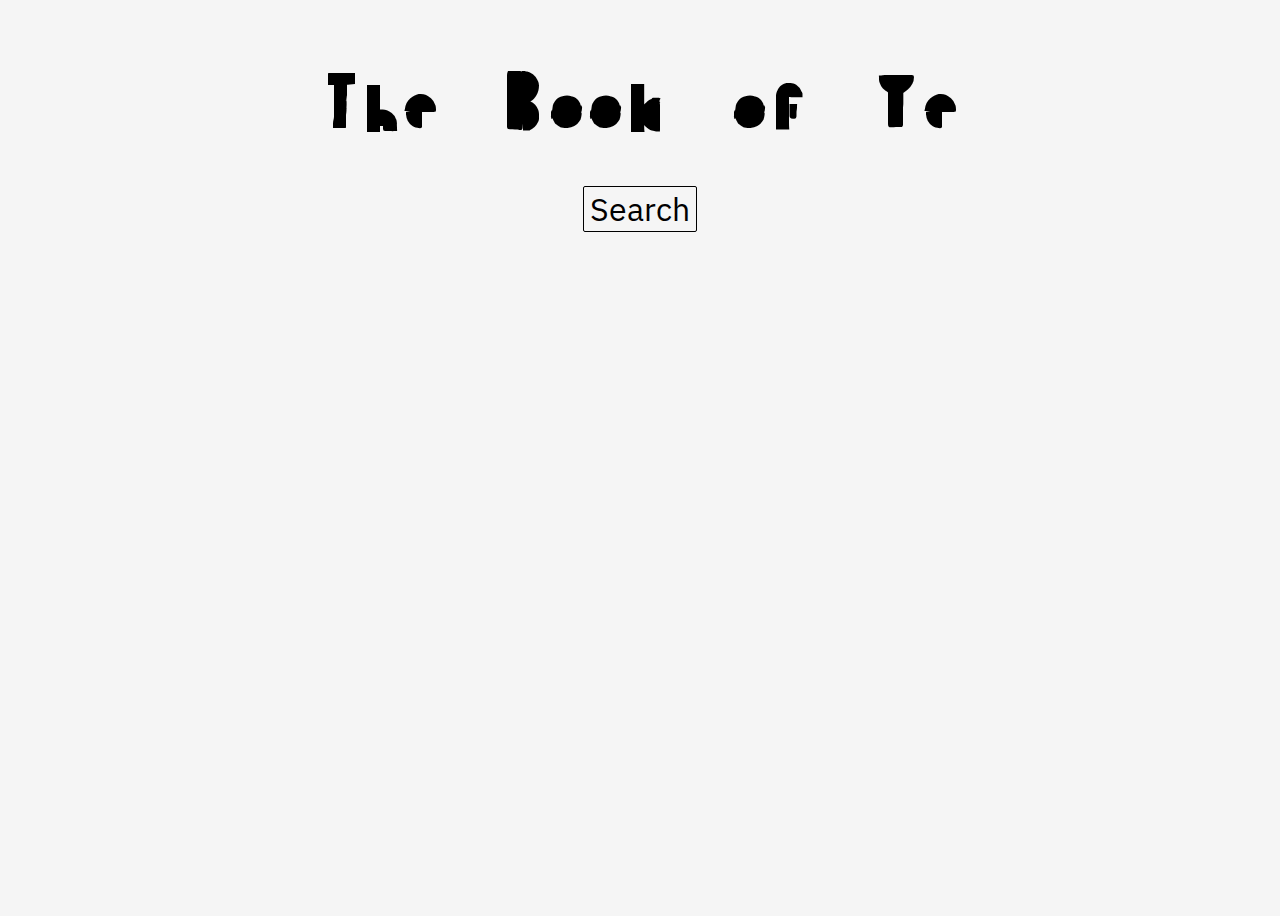
==== index.html @ 1532f122 "inital commit" ====
<!DOCTYPE html>
<html>
    <head>
        <link rel='stylesheet' href='./index.css' />
        <script src='./index.js' ></script>
        <link rel="preconnect" href="https://fonts.googleapis.com">
        <link rel="preconnect" href="https://fonts.gstatic.com" crossorigin>
        <link href="https://fonts.googleapis.com/css2?family=Fredericka+the+Great&family=IBM+Plex+Sans:wght@300;400;500;600&family=Palette+Mosaic&display=swap" rel="stylesheet">
    </head>
    <body>
        <h1>The Book of Ye</h1>
        <button>Search</button>
    </body>
</html>
---- index.css ----
body {
  min-height: 100vh;
  background-color: whitesmoke;
  display: flex;
  flex-direction: column;
  align-items: center;
}
body h1 {
  font-family: "Palette Mosaic";
  font-size: 4rem;
  text-align: center;
}
body button {
  background: none;
  font-family: "IBM Plex Sans";
  border: 1px black solid;
  border-radius: 2px;
  font-size: 2rem;
}
body button:focus {
  outline: none;
}

/*# sourceMappingURL=index.css.map */
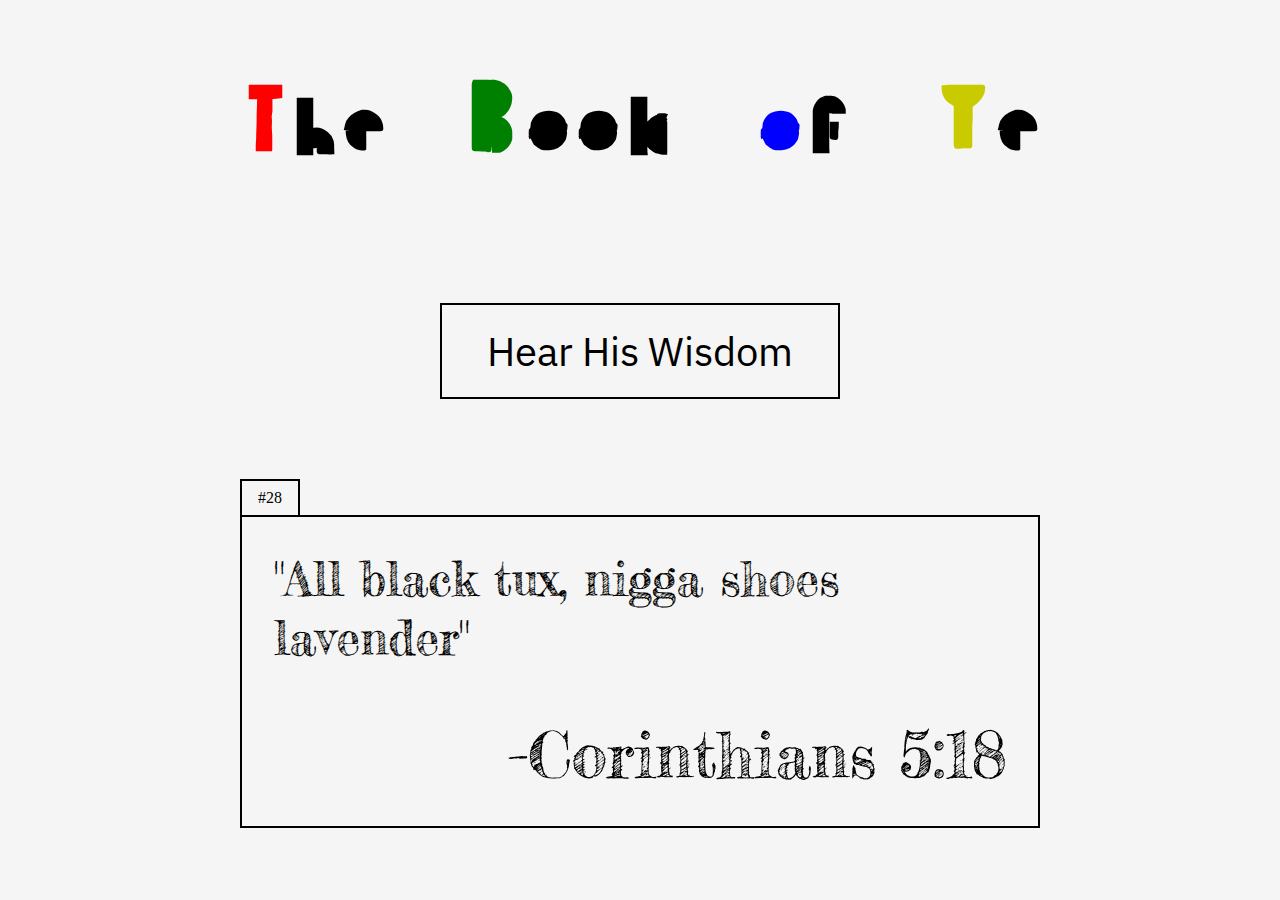
==== commit 5b68079a: "-" ====
--- a/index.html
+++ b/index.html
@@ -8,7 +8,14 @@
         <link href="https://fonts.googleapis.com/css2?family=Fredericka+the+Great&family=IBM+Plex+Sans:wght@300;400;500;600&family=Palette+Mosaic&display=swap" rel="stylesheet">
     </head>
     <body>
-        <h1>The Book of Ye</h1>
-        <button>Search</button>
+        <h1><span class='red'>T</span>he <span class='green'>B</span>ook <span class='blue'>o</span>f <span class='yellow'>Y</span>e</h1>
+        <button>Hear His Wisdom</button>
+        <div id='wisdom'>
+            <p>#28</p>
+            <div id='quote'>
+                <h3>"All black tux, nigga shoes lavender"</h3>
+                <h2>-Corinthians 5:18</h1>
+            </div>
+        </div>
     </body>
 </html>--- a/index.css
+++ b/index.css
@@ -1,4 +1,14 @@
+html {
+  background-image: url("./images/hypnotize.png");
+  display: flex;
+  align-items: center;
+  flex-direction: column;
+}
+
 body {
+  box-shadow: 0px 0px 10px #9e9e9e;
+  margin: 0;
+  width: min(1300px, 100%);
   min-height: 100vh;
   background-color: whitesmoke;
   display: flex;
@@ -7,18 +17,95 @@
 }
 body h1 {
   font-family: "Palette Mosaic";
-  font-size: 4rem;
+  font-size: 5rem;
   text-align: center;
 }
 body button {
+  cursor: pointer;
   background: none;
   font-family: "IBM Plex Sans";
-  border: 1px black solid;
-  border-radius: 2px;
-  font-size: 2rem;
+  border: 2px black solid;
+  font-size: 2.5rem;
+  width: min(400px, 60vw);
+  padding-top: 20px;
+  padding-bottom: 20px;
+  margin-top: 5rem;
+  margin-bottom: 5rem;
+  transition: 0.2s all;
+  position: relative;
+  z-index: 1;
 }
 body button:focus {
   outline: none;
 }
+body button::after {
+  z-index: -1;
+  content: "";
+  display: block;
+  position: absolute;
+  bottom: 0;
+  left: 0;
+  background-color: black;
+  width: 100%;
+  height: 0;
+  opacity: 0;
+  transition: 0.2s all;
+}
+body button:hover {
+  color: white;
+}
+body button:hover::after {
+  height: 100%;
+  opacity: 1;
+}
+body #wisdom {
+  width: min(90%, 800px);
+}
+body #wisdom p {
+  border: 2px black solid;
+  border-bottom: none;
+  font-size: 1rem;
+  padding-top: 0.5rem;
+  padding-bottom: 0.5rem;
+  margin: 0;
+  padding-right: 1rem;
+  padding-left: 1rem;
+  width: min-content;
+  text-align: center;
+}
+body #wisdom #quote {
+  border: 2px black solid;
+}
+body #wisdom #quote h3 {
+  font-weight: 100;
+  margin: 1rem;
+  font-size: 3rem;
+  padding: 1rem;
+  font-family: "Fredericka the Great";
+}
+body #wisdom #quote h2 {
+  font-weight: 100;
+  margin: 1rem;
+  padding: 1rem;
+  text-align: right;
+  font-size: 4rem;
+  font-family: "Fredericka the Great";
+}
+
+.red {
+  color: red;
+}
+
+.green {
+  color: green;
+}
+
+.yellow {
+  color: #caca00;
+}
+
+.blue {
+  color: blue;
+}
 
 /*# sourceMappingURL=index.css.map */
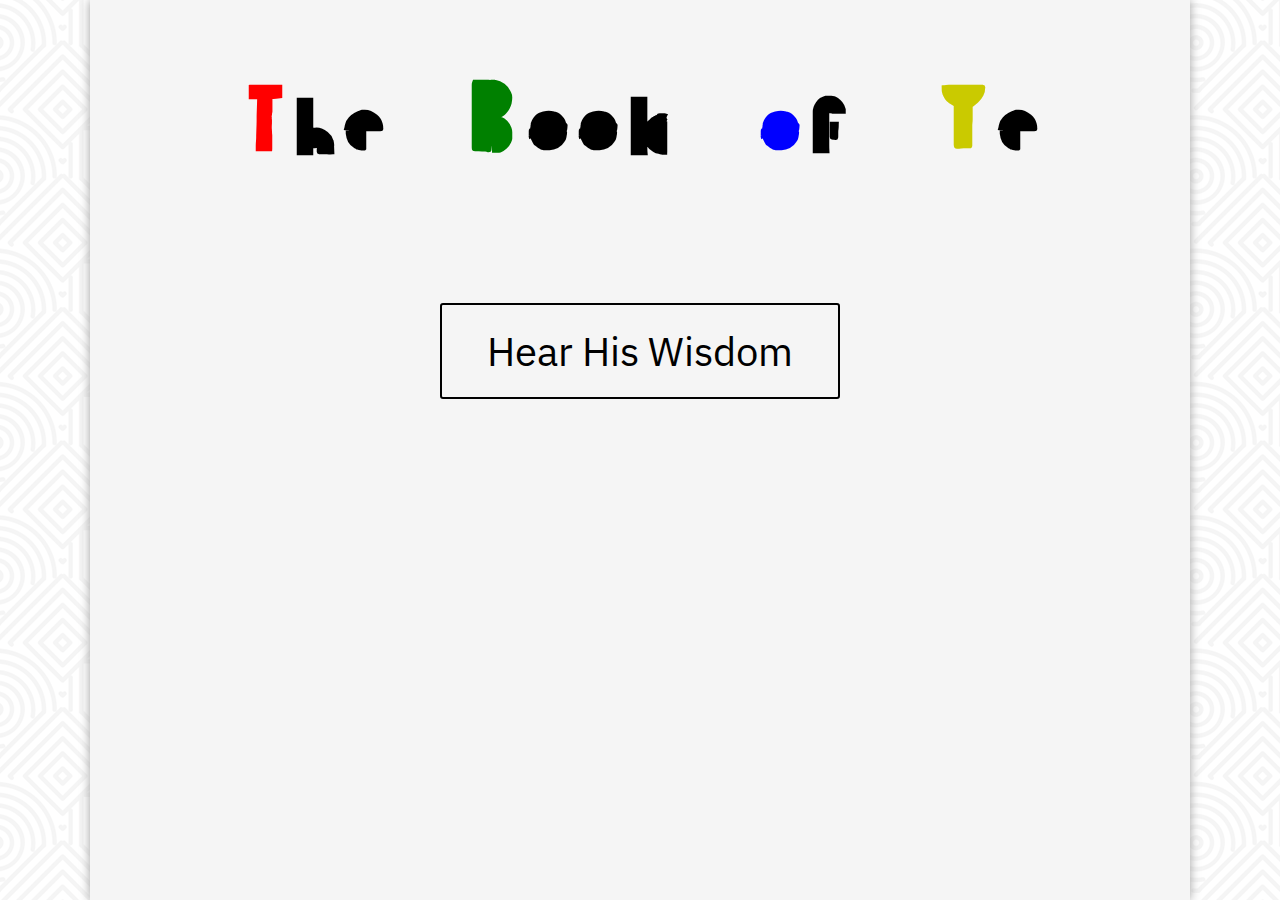
==== commit 9055adf8: "-" ====
--- a/index.html
+++ b/index.html
@@ -2,19 +2,20 @@
 <html>
     <head>
         <link rel='stylesheet' href='./index.css' />
-        <script src='./index.js' ></script>
+        <script src="https://ajax.googleapis.com/ajax/libs/jquery/3.5.1/jquery.min.js"></script>
         <link rel="preconnect" href="https://fonts.googleapis.com">
         <link rel="preconnect" href="https://fonts.gstatic.com" crossorigin>
         <link href="https://fonts.googleapis.com/css2?family=Fredericka+the+Great&family=IBM+Plex+Sans:wght@300;400;500;600&family=Palette+Mosaic&display=swap" rel="stylesheet">
+        <script src='./scripts/script.js'></script>
     </head>
     <body>
         <h1><span class='red'>T</span>he <span class='green'>B</span>ook <span class='blue'>o</span>f <span class='yellow'>Y</span>e</h1>
-        <button>Hear His Wisdom</button>
+        <button id='generateBtn'>Hear His Wisdom</button>
         <div id='wisdom'>
-            <p>#28</p>
+            <p id='quote-number'>#28</p>
             <div id='quote'>
-                <h3>"All black tux, nigga shoes lavender"</h3>
-                <h2>-Corinthians 5:18</h1>
+                <h3 id='quote-content'>"All black tux, nigga shoes lavender"</h3>
+                <h2 id='quote-name'>- Corinthians 5:18</h1>
             </div>
         </div>
     </body>
--- a/index.css
+++ b/index.css
@@ -8,7 +8,7 @@
 body {
   box-shadow: 0px 0px 10px #9e9e9e;
   margin: 0;
-  width: min(1300px, 100%);
+  width: min(1100px, 100%);
   min-height: 100vh;
   background-color: whitesmoke;
   display: flex;
@@ -34,6 +34,7 @@
   transition: 0.2s all;
   position: relative;
   z-index: 1;
+  border-radius: 3px;
 }
 body button:focus {
   outline: none;
@@ -46,8 +47,8 @@
   bottom: 0;
   left: 0;
   background-color: black;
-  width: 100%;
-  height: 0;
+  width: 0%;
+  height: 100%;
   opacity: 0;
   transition: 0.2s all;
 }
@@ -55,11 +56,14 @@
   color: white;
 }
 body button:hover::after {
-  height: 100%;
+  width: 100%;
   opacity: 1;
 }
 body #wisdom {
-  width: min(90%, 800px);
+  transition: 0.2s all;
+  opacity: 0;
+  width: min(90%, 700px);
+  margin: 20px;
 }
 body #wisdom p {
   border: 2px black solid;
@@ -72,9 +76,11 @@
   padding-left: 1rem;
   width: min-content;
   text-align: center;
+  border-radius: 3px 3px 0px 0px;
 }
 body #wisdom #quote {
   border: 2px black solid;
+  border-radius: 0px 3px 3px 3px;
 }
 body #wisdom #quote h3 {
   font-weight: 100;
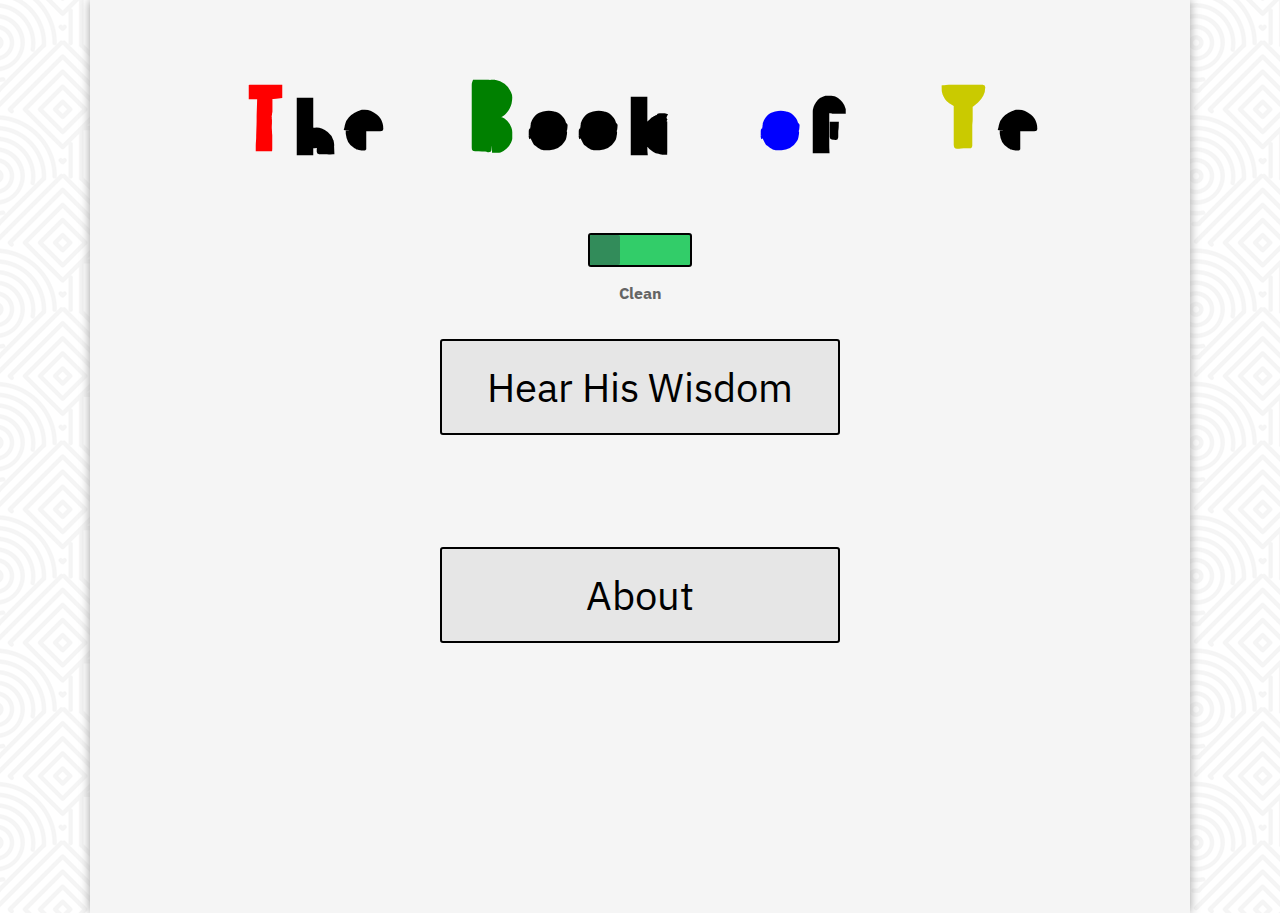
==== commit 834311e8: "-" ====
--- a/index.html
+++ b/index.html
@@ -10,12 +10,29 @@
     </head>
     <body>
         <h1><span class='red'>T</span>he <span class='green'>B</span>ook <span class='blue'>o</span>f <span class='yellow'>Y</span>e</h1>
+        <div id='clean-toggle'>
+            <div id='clean-toggle-switch'>
+                <div id='toggle-slider'></div>
+            </div>
+            <p id='toggle-label'>Clean</p>
+        </div>
         <button id='generateBtn'>Hear His Wisdom</button>
         <div id='wisdom'>
             <p id='quote-number'>#28</p>
             <div id='quote'>
-                <h3 id='quote-content'>"All black tux, nigga shoes lavender"</h3>
-                <h2 id='quote-name'>- Corinthians 5:18</h1>
+                <h3 id='quote-content'></h3>
+                <h2 id='quote-name'></h1>
+            </div>
+        </div>
+        <button id='aboutBtn' >About</button>
+        <div id='about'>
+            <p>A small personal project that pulls from the infinite wisdom of Kanye West and randomly
+                selects a slightly less influential person to attribute the quote to.
+            </p>
+            <div>
+                <a href='https://github.com/stjohnfinn/kanye-quote'><span class='yellow'>G</span>ithub</a>
+                <a href='https://stjohnfinn.github.io' ><span class='blue'>M</span>y Site</a>
+                <a href='https://open.spotify.com/user/stjohn.finn?si=4b516393f507439e' ><span class='green' >M</span>y Spotify</a>
             </div>
         </div>
     </body>
--- a/index.css
+++ b/index.css
@@ -20,17 +20,24 @@
   font-size: 5rem;
   text-align: center;
 }
+body a {
+  color: black;
+  text-decoration: none;
+}
+body a:visited {
+  text-decoration: none;
+}
 body button {
+  background-color: #e6e6e6;
   cursor: pointer;
-  background: none;
   font-family: "IBM Plex Sans";
   border: 2px black solid;
   font-size: 2.5rem;
   width: min(400px, 60vw);
   padding-top: 20px;
   padding-bottom: 20px;
-  margin-top: 5rem;
-  margin-bottom: 5rem;
+  margin-top: 10px;
+  margin-bottom: 2rem;
   transition: 0.2s all;
   position: relative;
   z-index: 1;
@@ -62,10 +69,13 @@
 body #wisdom {
   transition: 0.2s all;
   opacity: 0;
+  height: 0;
   width: min(90%, 700px);
-  margin: 20px;
+  margin: 5rem;
+  margin-top: 0;
 }
 body #wisdom p {
+  background-color: #e6e6e6;
   border: 2px black solid;
   border-bottom: none;
   font-size: 1rem;
@@ -79,8 +89,10 @@
   border-radius: 3px 3px 0px 0px;
 }
 body #wisdom #quote {
+  background-color: #e6e6e6;
   border: 2px black solid;
   border-radius: 0px 3px 3px 3px;
+  transition: 0.2s all;
 }
 body #wisdom #quote h3 {
   font-weight: 100;
@@ -97,6 +109,93 @@
   font-size: 4rem;
   font-family: "Fredericka the Great";
 }
+body #clean-toggle {
+  width: 100%;
+  display: flex;
+  flex-direction: column;
+  align-items: center;
+  z-index: 2;
+  margin-top: 10px;
+  margin-bottom: 10px;
+}
+body #clean-toggle #clean-toggle-switch {
+  cursor: pointer;
+  background-color: #32cd69;
+  border: 2px black solid;
+  border-radius: 3px;
+  height: 30px;
+  width: max(8%, 100px);
+  position: relative;
+  transition: 0.2s all;
+}
+body #clean-toggle #clean-toggle-switch #toggle-slider {
+  height: 100%;
+  width: 30%;
+  background-color: #328c5a;
+  border-radius: 2px;
+  cursor: pointer;
+  left: 0;
+  position: absolute;
+  transition: 0.2s all;
+}
+body #clean-toggle p {
+  font-family: "IBM Plex Sans";
+  color: #646464;
+  font-weight: bold;
+  font-size: 1rem;
+}
+body #aboutBtn {
+  margin-bottom: 3rem;
+  margin-top: 0;
+}
+body #about {
+  visibility: hidden;
+  width: 100%;
+  display: flex;
+  flex-direction: column;
+  align-items: center;
+  width: min(90%, 700px);
+  margin-bottom: 80px;
+  transition: 0.2s all;
+}
+body #about p {
+  background-color: #e6e6e6;
+  border: 2px black solid;
+  border-radius: 3px;
+  font-size: 1rem;
+  padding-top: 0.5rem;
+  padding-bottom: 0.5rem;
+  margin: 0;
+  padding-right: 1rem;
+  padding-left: 1rem;
+  text-align: center;
+}
+body #about div {
+  margin-top: 20px;
+  width: 100%;
+  display: flex;
+  flex-direction: row;
+  flex-wrap: wrap;
+  justify-content: space-evenly;
+  align-items: center;
+}
+body #about a {
+  background-color: #e6e6e6;
+  border: 2px black solid;
+  border-radius: 3px;
+  padding-top: 0.5rem;
+  padding-bottom: 0.5rem;
+  margin: 0;
+  padding-right: 1rem;
+  padding-left: 1rem;
+  text-align: center;
+  font-family: "Palette Mosaic";
+  font-size: 2rem;
+  transition: 0.2s all;
+}
+body #about a:hover {
+  background-color: #acacac;
+}
 
 .red {
   color: red;
